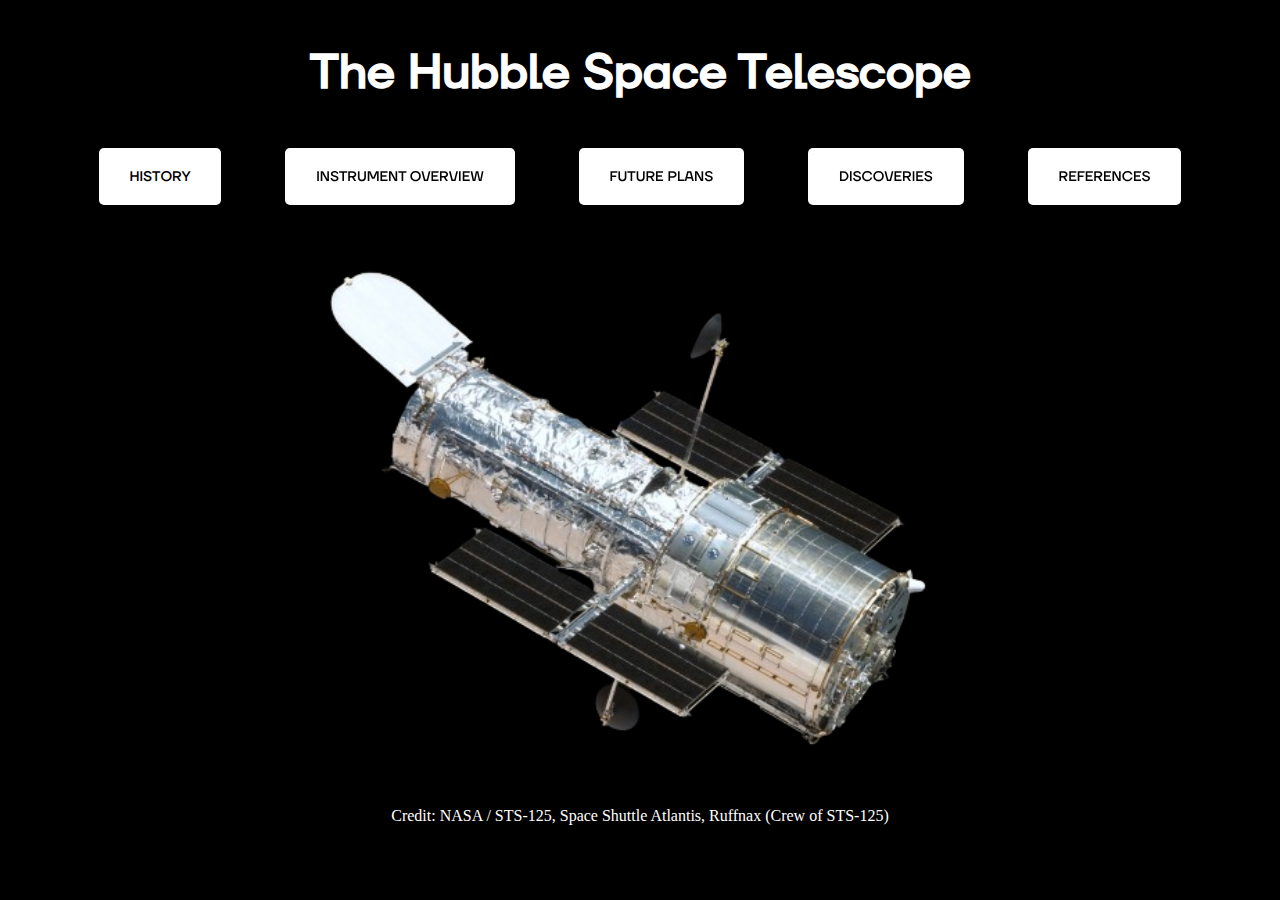
==== index.html @ c916f2b4 "first commit" ====
<!DOCTYPE html>
<html lang="en">
<head>
    <meta charset="UTF-8">
    <meta name="viewport" content="width=device-width, initial-scale=1.0">
    <title>Hubble Space Telescope</title>
    <link rel="stylesheet" href="css-rest.css">
    <link rel="stylesheet" href="styles.css">
    <link rel="preconnect" href="https://fonts.googleapis.com">
<link rel="preconnect" href="https://fonts.gstatic.com" crossorigin>
<link rel="preconnect" href="https://fonts.googleapis.com">
<link rel="preconnect" href="https://fonts.gstatic.com" crossorigin>
<link href="https://fonts.googleapis.com/css2?family=Roboto:ital,wght@0,100;0,300;0,400;0,500;0,700;0,900;1,100;1,300;1,400;1,500;1,700;1,900&display=swap" rel="stylesheet"><script defer src="starry-bg.js"></script>
</head>
<body>
    <header>
        <h1 class="title">The Hubble Space Telescope</h1>
    </header>

    <nav>

<button onclick="history()" id="nav1" class="button-48" role="button"><span class="text">history</span></button>
<button onclick="instrumentOverview()" id="nav2" class="button-48" role="button"><span class="text">INSTRUMENT OVERVIEW</span></button>
<button onclick="futurePlans()" id="nav3" class="button-48" role="button"><span class="text">Future Plans</span></button>
<button onclick="discoveries()" id="nav4" class="button-48" role="button"><span class="text">Discoveries</span></button>
<button onclick="references()" id="nav5" class="button-48" role="button"><span class="text">References</span></button>



    </nav>



        <figure class="hubblepic">
            <img width="800px" src="img/Hubble_Space_Telescope-removebg-preview.png" alt="Image of Hubble Space Telescope">
            <figcaption>Credit: NASA / STS-125, Space Shuttle Atlantis, Ruffnax (Crew of STS-125) </figcaption>
        </figure>



    <div class="starry-sky">
    </div>


      
   

</body>
</html>
---- css-rest.css ----
/* http://meyerweb.com/eric/tools/css/reset/ 
   v2.0 | 20110126
   License: none (public domain)
*/

html, body, div, span, applet, object, iframe,
h1, h2, h3, h4, h5, h6, p, blockquote, pre,
a, abbr, acronym, address, big, cite, code,
del, dfn, em, img, ins, kbd, q, s, samp,
small, strike, strong, sub, sup, tt, var,
b, u, i, center,
dl, dt, dd, ol, ul, li,
fieldset, form, label, legend,
table, caption, tbody, tfoot, thead, tr, th, td,
article, aside, canvas, details, embed, 
figure, figcaption, footer, header, hgroup, 
menu, nav, output, ruby, section, summary,
time, mark, audio, video {
	margin: 0;
	padding: 0;
	border: 0;
	font-size: 100%;
	font: inherit;
	vertical-align: baseline;
}
/* HTML5 display-role reset for older browsers */
article, aside, details, figcaption, figure, 
footer, header, hgroup, menu, nav, section {
	display: block;
}
body {
	line-height: 1;
}
ol, ul {
	list-style: none;
}
blockquote, q {
	quotes: none;
}
blockquote:before, blockquote:after,
q:before, q:after {
	content: '';
	content: none;
}
table {
	border-collapse: collapse;
	border-spacing: 0;
}
---- styles.css ----
*{
    font-family: serif;
    color: white;
    font-family: 'Roboto', sans-serif;
}
h1{
    font-size: 3rem;
    font-weight: 700;
    font-family: "Firs Neue", serif;
}
h2{
    font-size: 2.3rem;
    font-weight: 500;
}
html{
    background-color: black;
}
.title, .subtitle{
    text-align: center;
    padding: 50px;
    font-family: "Firs Neue", serif;
}

.hubblepic{
    position: relative;
    z-index: 98;
    text-align: center;
    margin: 0 auto;
}
.hubblepic1{

    position: relative;
    z-index: 98;
    text-align: center;
    margin: 100px auto;
}
.hubblepic1 img{
border-radius: 50%;
}

.hubblepic img{
    animation: bob 3s ease-in-out infinite;
}

header{
    position: relative;
    z-index: 99;
}
nav{
    position: relative;
    z-index: 99;
    text-align: center;
}
nav button span{
    
    color: black;

}

#nav1{
    animation: smbob 3s ease-in-out infinite;
    animation-delay: 0.5s;
}

#nav2{
    animation: smbob 3s ease-in-out infinite;
    animation-delay: 1s;
}

#nav3{
    animation: smbob 3s ease-in-out infinite;
    animation-delay: 1.5s;
}

#nav4{
    animation: smbob 3s ease-in-out infinite;
    animation-delay: 2s;
}









/* CSS */
.button-48 {
  appearance: none;
  background-color: #FFFFFF;
  border-width: 0;
  box-sizing: border-box;
  color: #000000;
  cursor: pointer;
  display: inline-block;
  font-family: Clarkson,Helvetica,sans-serif;
  font-size: 14px;
  font-weight: 500;
  letter-spacing: 0;
  line-height: 1em;
  margin: 0;
  opacity: 1;
  outline: 0;
  padding: 1.5em 2.2em;
  position: relative;
  text-align: center;
  text-decoration: none;
  text-rendering: geometricprecision;
  text-transform: uppercase;
  transition: opacity 300ms cubic-bezier(.694, 0, 0.335, 1),background-color 100ms cubic-bezier(.694, 0, 0.335, 1),color 100ms cubic-bezier(.694, 0, 0.335, 1);
  user-select: none;
  -webkit-user-select: none;
  touch-action: manipulation;
  vertical-align: baseline;
  white-space: nowrap;
  margin: 0 30px;
  border-radius: 5px;
}

.button-48:before {
    border-radius: 5px;
  animation: opacityFallbackOut .5s step-end forwards;
  backface-visibility: hidden;
  background-color: #3f3f3f;
  clip-path: polygon(-1% 0, 0 0, -25% 100%, -1% 100%);
  content: "";
  height: 100%;
  left: 0;
  position: absolute;
  top: 0;
  transform: translateZ(0);
  transition: clip-path .5s cubic-bezier(.165, 0.84, 0.44, 1), -webkit-clip-path .5s cubic-bezier(.165, 0.84, 0.44, 1);
  width: 100%;

}

.button-48:hover:before {
  animation: opacityFallbackIn 0s step-start forwards;
  clip-path: polygon(0 0, 101% 0, 101% 101%, 0 101%);
}

.button-48:after {
  background-color: #FFFFFF;
}

.button-48 span {
    font-family: "Firs Neue", serif;
  z-index: 100;
  position: relative;
}





/* 

button:hover{

    cursor: pointer;
    box-shadow: -4px 5px 10px gray;
}
 */

.starry-sky {
    top: 0;
    z-index: -1;
    position: absolute;
    width: 100%;
    height: 100vh;
    background: black; /* Representing the night sky */
    overflow: hidden;
}

.star {
    position: absolute;
    background: white;
    width: 5px;
    height: 5px;
    border-radius: 50%;
    opacity: 1;
    animation: fall linear infinite;
}

@keyframes fall {
    to {
        transform: translateX(100vw); 
        opacity: 10%; 
    }
}

@keyframes bob{
    0%, 100% {
        transform: translateY(0); 
    }
    50% {
        transform: translateY(-20px); 
    }
}
@keyframes smbob{
    0%, 100% {
        transform: translateY(0); 
    }
    50% {
        transform: translateY(-5px); 
    }
}

.infocard{
    margin-top: 40px;
    padding: 30px;
    border: 5px solid white;
    border-radius: 50px;
    display: flex;
    flex-direction:row;
    justify-content: space-around;
}
.infocard-img{
margin-left: 100px;
}
.infocard-img img{
height: fit-content;
}
.infocard-text p{
font-size: 1.5rem;
}
.infocard-text h2{
    font-family: "Firs Neue", serif;

}
main{
    overflow: hidden;
    width: 80vw;
    margin: 0 auto;
}
.smallinfocardgroup{
    display: flex;
    justify-content: space-around;

}
.smallinfocard{
    margin-left: 30px;
    margin-right: 30px;
    margin-top: 40px;
    padding: 30px;
    border: 5px solid white;
    border-radius: 50px;
    display: flex;
    flex-direction: column;
    justify-content: center;
    

}
.sminfocard-img{
    margin: 0 auto;
}

@font-face {
    font-family: "Firs Neue";
    src: url("/fonts/TT Firs Neue Trial Medium.ttf");
  }
  
  ul{
    font-size: 1.5rem;
    list-style: circle;
  }
  li{
    margin-top: 20px;
  }
b{
    font-weight: bold;
}
.refs{
    width: 50vw;
    margin: 0 auto;
}
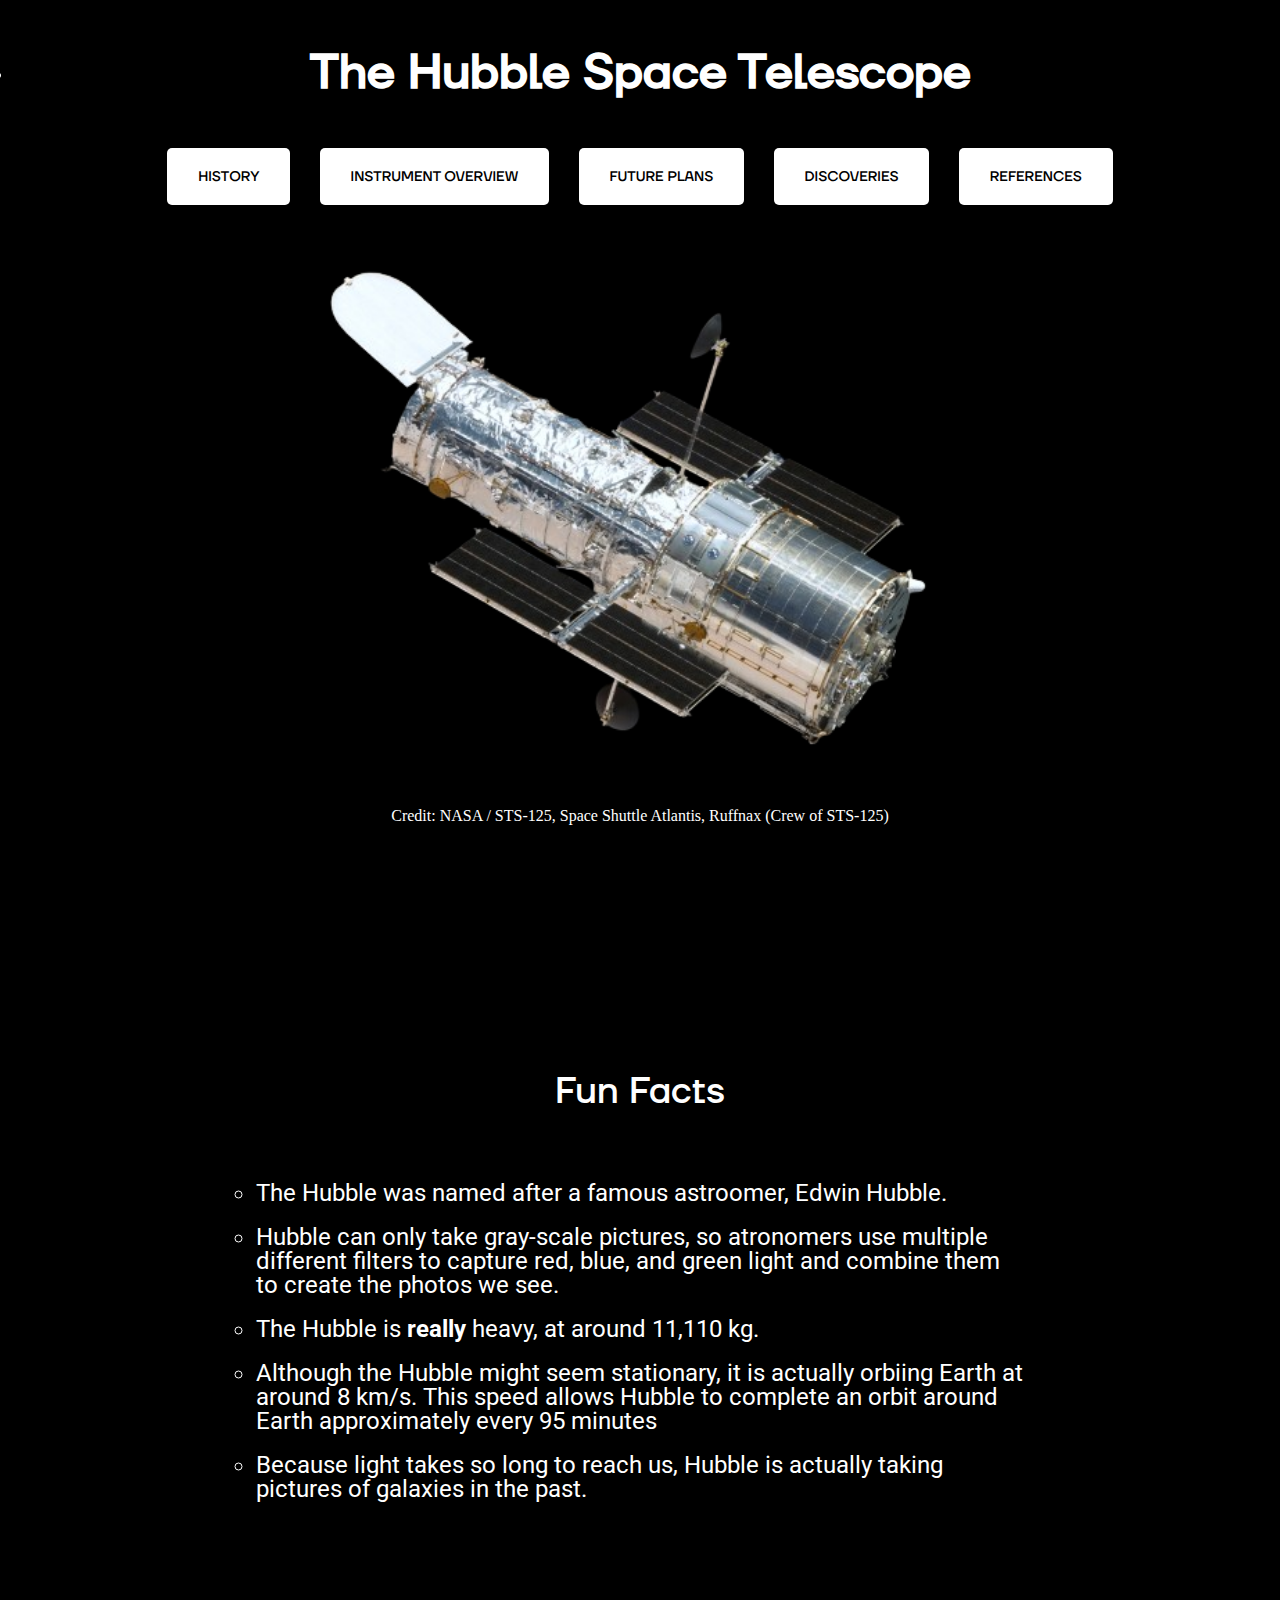
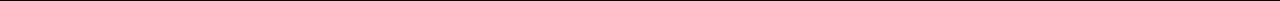
==== commit fad30d44: "changes" ====
--- a/index.html
+++ b/index.html
@@ -38,6 +38,21 @@
 
 
 
+        <h2 style="margin-top: 200px;" class="subtitle">Fun Facts</h2>
+        <ul style="margin: 0 auto; width: 60vw; margin-bottom: 100px; font-family: 'Roboto';">
+
+            <li>
+                The Hubble was named after a famous astroomer, Edwin Hubble.
+            </li>
+            <li>Hubble can only take gray-scale pictures, so atronomers use multiple different filters to capture red, blue, and green light and combine them to create the photos we see. </li>
+                <li>
+                    The Hubble is <b>really</b> heavy, at around 11,110 kg.
+                </li>
+            <li>Although the Hubble might seem stationary, it is actually orbiing Earth at around 8 km/s. This speed allows Hubble to complete an orbit around Earth approximately every 95 minutes</li>
+            <li>Because light takes so long to reach us, Hubble is actually taking pictures of galaxies in the past.</li>
+
+        </ul>
+
     <div class="starry-sky">
     </div>
 
--- a/styles.css
+++ b/styles.css
@@ -75,6 +75,10 @@
 #nav4{
     animation: smbob 3s ease-in-out infinite;
     animation-delay: 2s;
+}
+#nav5{
+    animation: smbob 3s ease-in-out infinite;
+    animation-delay: 2.5s;
 }
 
 
@@ -114,7 +118,7 @@
   touch-action: manipulation;
   vertical-align: baseline;
   white-space: nowrap;
-  margin: 0 30px;
+  margin: 0 1vw;
   border-radius: 5px;
 }
 
@@ -168,7 +172,7 @@
     z-index: -1;
     position: absolute;
     width: 100%;
-    height: 100vh;
+    height: 100%;
     background: black; /* Representing the night sky */
     overflow: hidden;
 }
@@ -216,11 +220,30 @@
     flex-direction:row;
     justify-content: space-around;
 }
+.vertinfocard{
+    margin-top: 40px;
+    padding: 30px;
+    border: 5px solid white;
+    border-radius: 50px;
+    display: flex;
+    flex-direction:column;
+    justify-content: space-around;
+}
 .infocard-img{
 margin-left: 100px;
 }
+.vertinfocard-img{
+margin: 20px auto;
+margin-top: -90px;
+margin-bottom: 30px;
+}
+.vertinfocard-img img{
+border-radius: 5px;
+
+}
 .infocard-img img{
 height: fit-content;
+border-radius: 5px;
 }
 .infocard-text p{
 font-size: 1.5rem;
@@ -254,6 +277,10 @@
 }
 .sminfocard-img{
     margin: 0 auto;
+}
+.sminfocard-img img{
+    margin: 0 auto;
+    border-radius: 5px;
 }
 
 @font-face {
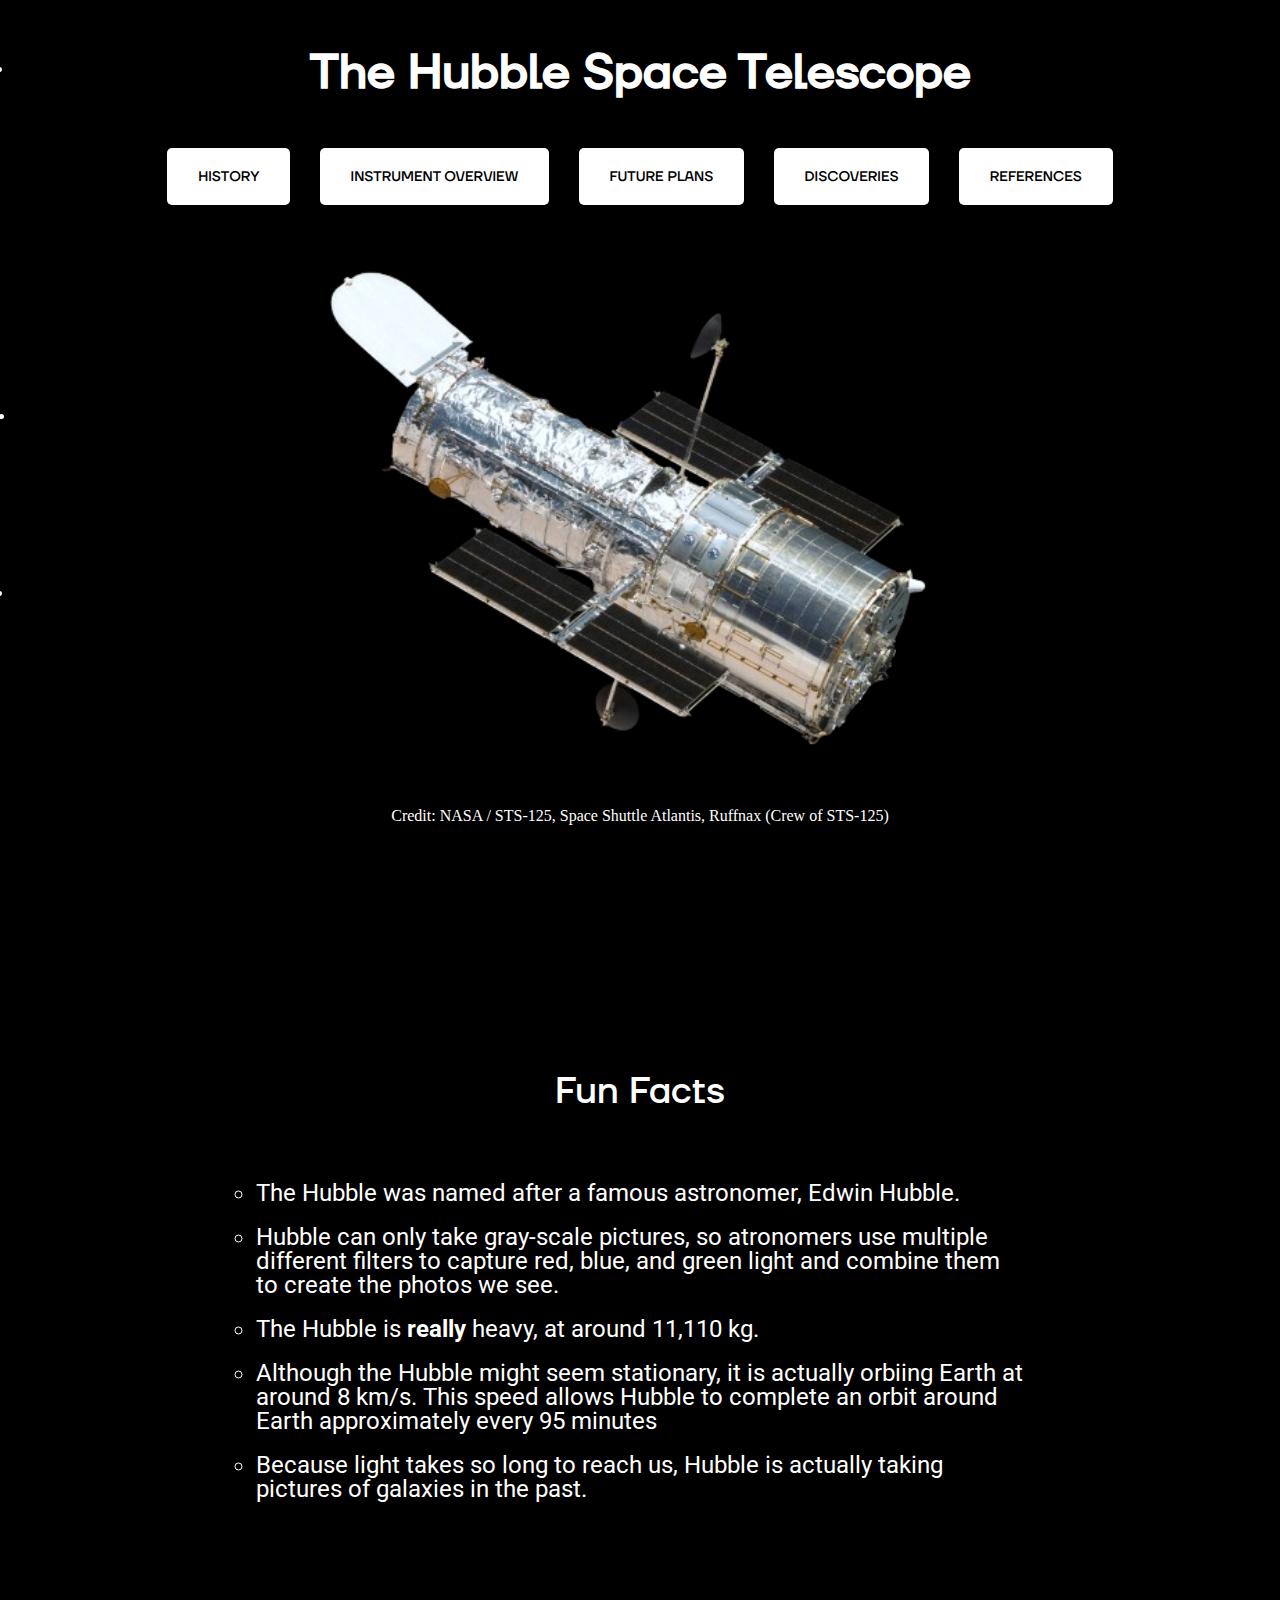
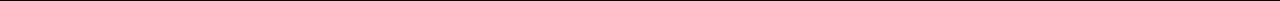
==== commit 9f4ea367: "fix typo" ====
--- a/index.html
+++ b/index.html
@@ -42,7 +42,7 @@
         <ul style="margin: 0 auto; width: 60vw; margin-bottom: 100px; font-family: 'Roboto';">
 
             <li>
-                The Hubble was named after a famous astroomer, Edwin Hubble.
+                The Hubble was named after a famous astronomer, Edwin Hubble.
             </li>
             <li>Hubble can only take gray-scale pictures, so atronomers use multiple different filters to capture red, blue, and green light and combine them to create the photos we see. </li>
                 <li>
